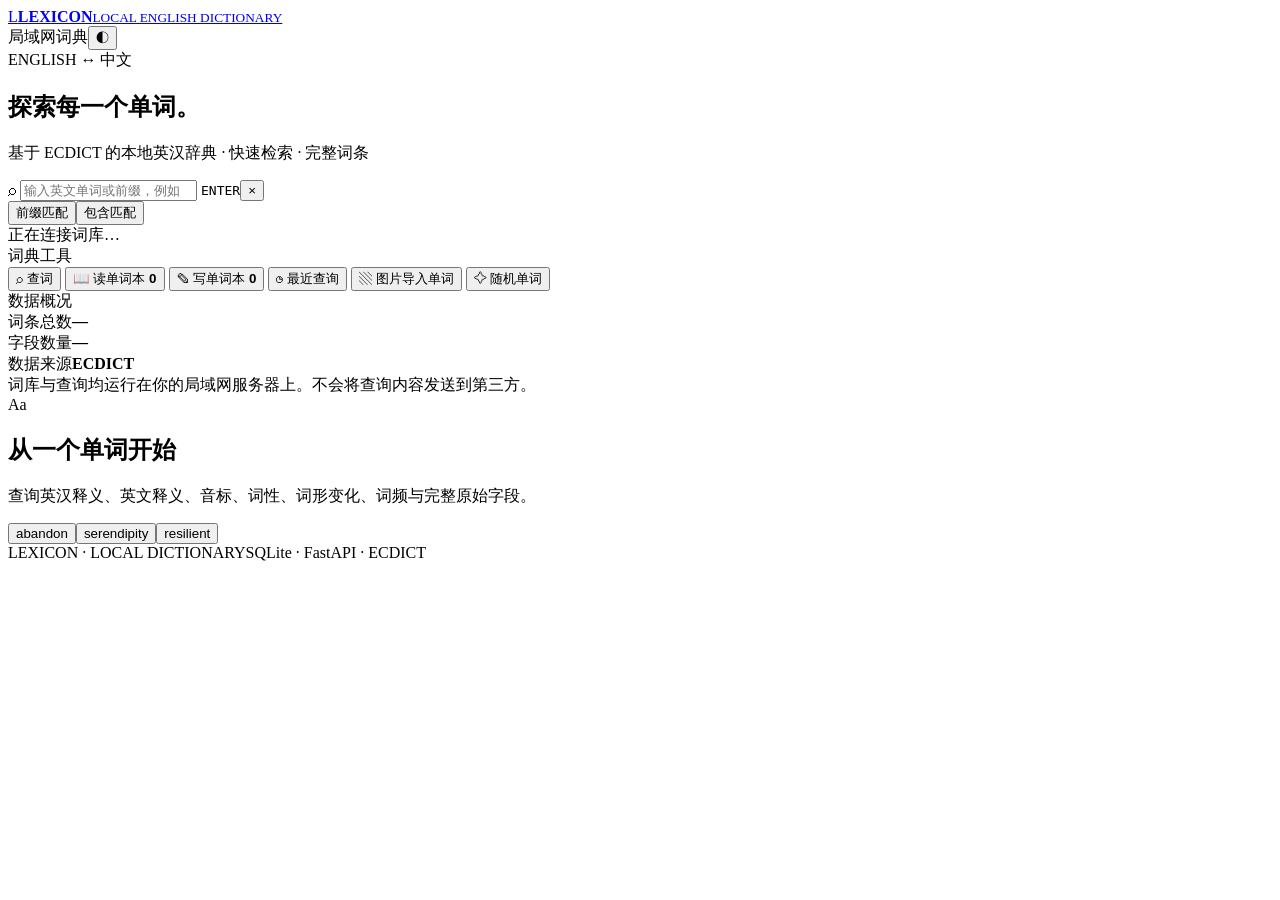
==== frontend/index.html @ 242b07a7 "Refresh frontend assets for separate vocabulary notebooks" ====
<!doctype html>
<html lang="zh-CN">
<head>
<meta charset="utf-8">
<meta name="viewport" content="width=device-width,initial-scale=1">
<meta name="theme-color" content="#101827">
<title>Lexicon · 本地英汉辞典</title>
<link rel="stylesheet" href="/style.css?v=mastery3">
<link rel="stylesheet" href="/panel_styles.css?v=weeklystrip3">
</head>
<body>
<div class="shell">
  <header class="topbar">
    <a class="brand" href="/"><span class="logo">L</span><span><b>LEXICON</b><small>LOCAL ENGLISH DICTIONARY</small></span></a>
    <div class="top-right"><span class="online"><i></i> 局域网词典</span><button id="theme" class="theme" title="切换主题">◐</button></div>
  </header>
  <main>
    <section class="hero">
      <div class="eyebrow">ENGLISH ↔ 中文</div>
      <h1>探索每一个单词<span>。</span></h1>
      <p>基于 ECDICT 的本地英汉辞典 · 快速检索 · 完整词条</p>
      <div class="searchbox">
        <span class="glass">⌕</span>
        <input id="query" type="search" placeholder="输入英文单词或前缀，例如 abandon…" autocomplete="off" spellcheck="false">
        <kbd>ENTER</kbd><button id="clear" title="清空">×</button>
        <div id="suggestions" class="suggestions" hidden></div>
      </div>
      <div class="hero-bottom"><div class="filters"><button class="filter active" data-mode="prefix">前缀匹配</button><button class="filter" data-mode="contains">包含匹配</button></div><span id="status">正在连接词库…</span></div>
    </section>

    <div class="layout">
      <aside class="sidebar">
        <section class="side-card">
          <div class="side-title">词典工具</div>
          <button class="side-btn active" data-page="lookup"><span>⌕</span> 查词</button>
          <button class="side-btn" data-page="read-book"><span>📖</span> 读单词本 <b id="readBookCount">0</b></button>
          <button class="side-btn" data-page="write-book"><span>✎</span> 写单词本 <b id="writeBookCount">0</b></button>
          <button class="side-btn" data-page="history"><span>◷</span> 最近查询</button>
          <button class="side-btn" data-page="image-import"><span>▧</span> 图片导入单词</button>
          <button class="side-btn" id="random"><span>✧</span> 随机单词</button>
        </section>
        <section class="side-card tips">
          <div class="side-title">数据概况</div>
          <div class="stat"><span>词条总数</span><b id="total">—</b></div>
          <div class="stat"><span>字段数量</span><b id="fields">—</b></div>
          <div class="stat"><span>数据来源</span><b>ECDICT</b></div>
        </section>
        <div class="privacy">词库与查询均运行在你的局域网服务器上。不会将查询内容发送到第三方。</div>
      </aside>
      <section class="main">
        <div id="welcome" class="welcome">
          <div class="welcome-icon">Aa</div><h2>从一个单词开始</h2>
          <p>查询英汉释义、英文释义、音标、词性、词形变化、词频与完整原始字段。</p>
          <div class="examples"><button data-word="abandon">abandon</button><button data-word="serendipity">serendipity</button><button data-word="resilient">resilient</button></div>
        </div>
        <div id="results"></div>
        <div id="empty" class="empty" hidden><div>⌕</div><h2>没有找到词条</h2><p>请检查拼写，或尝试其他搜索方式。</p></div>
      </section>
    </div>
  </main>
  <footer><span>LEXICON · LOCAL DICTIONARY</span><span>SQLite · FastAPI · ECDICT</span></footer>
</div>
<script src="/app.js?v=readwrite1"></script>
</body>
</html>
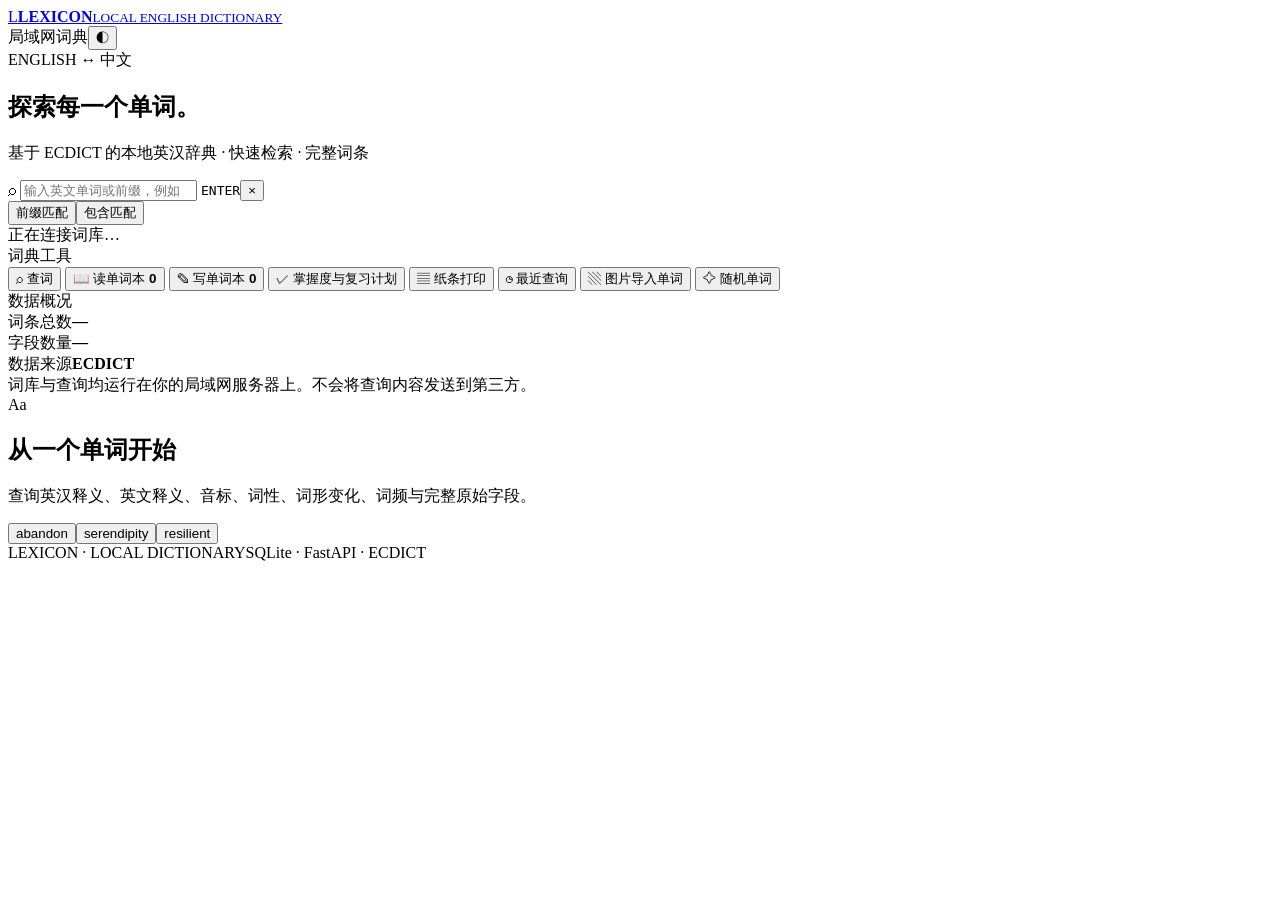
==== commit 2ad5cfaf: "Restore mastery and paper strip navigation" ====
--- a/frontend/index.html
+++ b/frontend/index.html
@@ -5,8 +5,8 @@
 <meta name="viewport" content="width=device-width,initial-scale=1">
 <meta name="theme-color" content="#101827">
 <title>Lexicon · 本地英汉辞典</title>
-<link rel="stylesheet" href="/style.css?v=mastery3">
-<link rel="stylesheet" href="/panel_styles.css?v=weeklystrip3">
+<link rel="stylesheet" href="/style.css?v=readwrite2">
+<link rel="stylesheet" href="/panel_styles.css?v=readwrite2">
 </head>
 <body>
 <div class="shell">
@@ -35,6 +35,8 @@
           <button class="side-btn active" data-page="lookup"><span>⌕</span> 查词</button>
           <button class="side-btn" data-page="read-book"><span>📖</span> 读单词本 <b id="readBookCount">0</b></button>
           <button class="side-btn" data-page="write-book"><span>✎</span> 写单词本 <b id="writeBookCount">0</b></button>
+          <button class="side-btn" data-page="mastery"><span>✓</span> 掌握度与复习计划</button>
+          <button class="side-btn" data-page="print"><span>▤</span> 纸条打印</button>
           <button class="side-btn" data-page="history"><span>◷</span> 最近查询</button>
           <button class="side-btn" data-page="image-import"><span>▧</span> 图片导入单词</button>
           <button class="side-btn" id="random"><span>✧</span> 随机单词</button>
@@ -60,6 +62,6 @@
   </main>
   <footer><span>LEXICON · LOCAL DICTIONARY</span><span>SQLite · FastAPI · ECDICT</span></footer>
 </div>
-<script src="/app.js?v=readwrite1"></script>
+<script src="/app.js?v=readwrite2"></script>
 </body>
 </html>
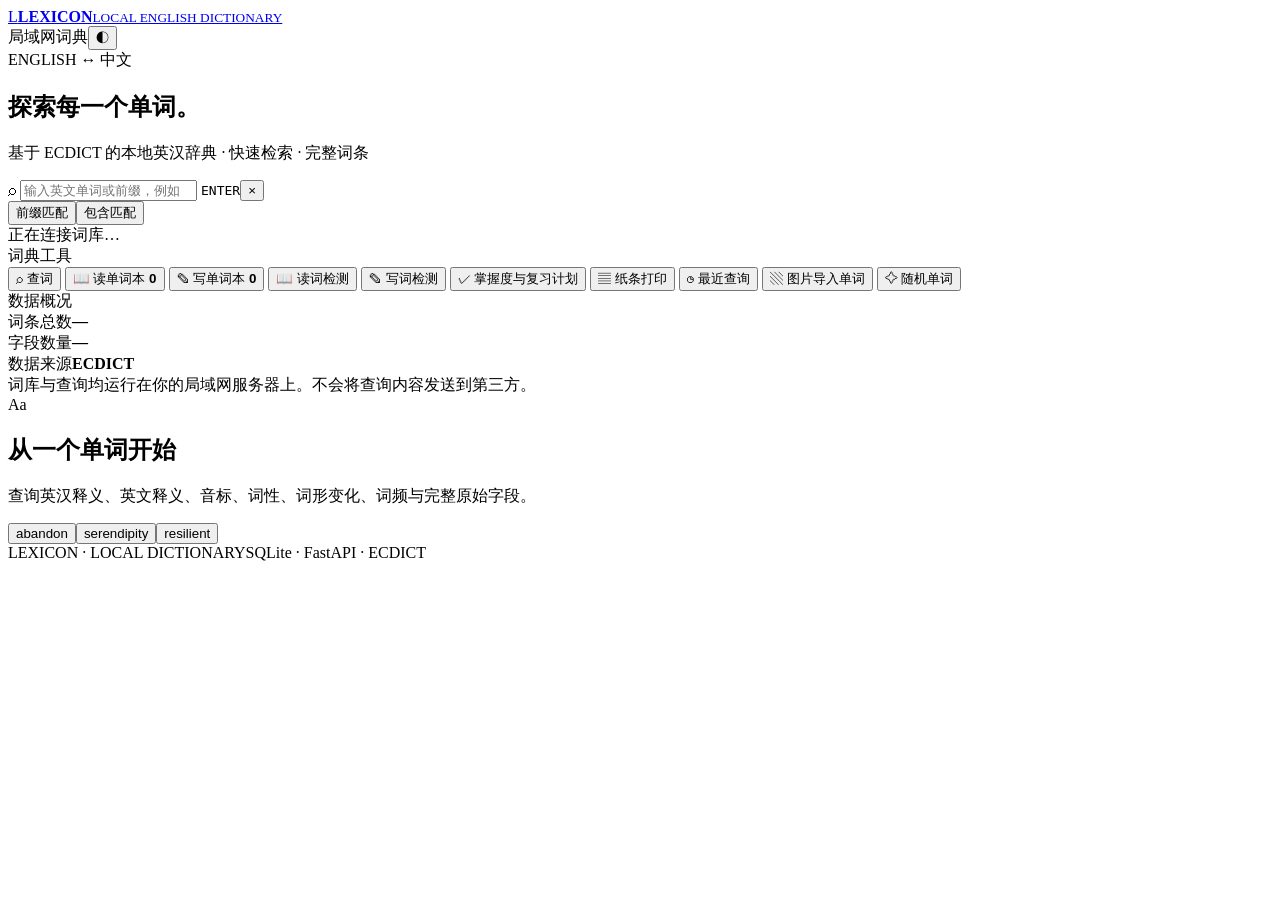
==== commit 7041cefb: "Add separate read and write testing navigation" ====
--- a/frontend/index.html
+++ b/frontend/index.html
@@ -5,8 +5,8 @@
 <meta name="viewport" content="width=device-width,initial-scale=1">
 <meta name="theme-color" content="#101827">
 <title>Lexicon · 本地英汉辞典</title>
-<link rel="stylesheet" href="/style.css?v=readwrite2">
-<link rel="stylesheet" href="/panel_styles.css?v=readwrite2">
+<link rel="stylesheet" href="/style.css?v=booktests1">
+<link rel="stylesheet" href="/panel_styles.css?v=booktests1">
 </head>
 <body>
 <div class="shell">
@@ -35,6 +35,8 @@
           <button class="side-btn active" data-page="lookup"><span>⌕</span> 查词</button>
           <button class="side-btn" data-page="read-book"><span>📖</span> 读单词本 <b id="readBookCount">0</b></button>
           <button class="side-btn" data-page="write-book"><span>✎</span> 写单词本 <b id="writeBookCount">0</b></button>
+          <button class="side-btn" data-page="read-test"><span>📖</span> 读词检测</button>
+          <button class="side-btn" data-page="write-test"><span>✎</span> 写词检测</button>
           <button class="side-btn" data-page="mastery"><span>✓</span> 掌握度与复习计划</button>
           <button class="side-btn" data-page="print"><span>▤</span> 纸条打印</button>
           <button class="side-btn" data-page="history"><span>◷</span> 最近查询</button>
@@ -62,6 +64,6 @@
   </main>
   <footer><span>LEXICON · LOCAL DICTIONARY</span><span>SQLite · FastAPI · ECDICT</span></footer>
 </div>
-<script src="/app.js?v=readwrite2"></script>
+<script src="/app.js?v=booktests1"></script>
 </body>
 </html>
